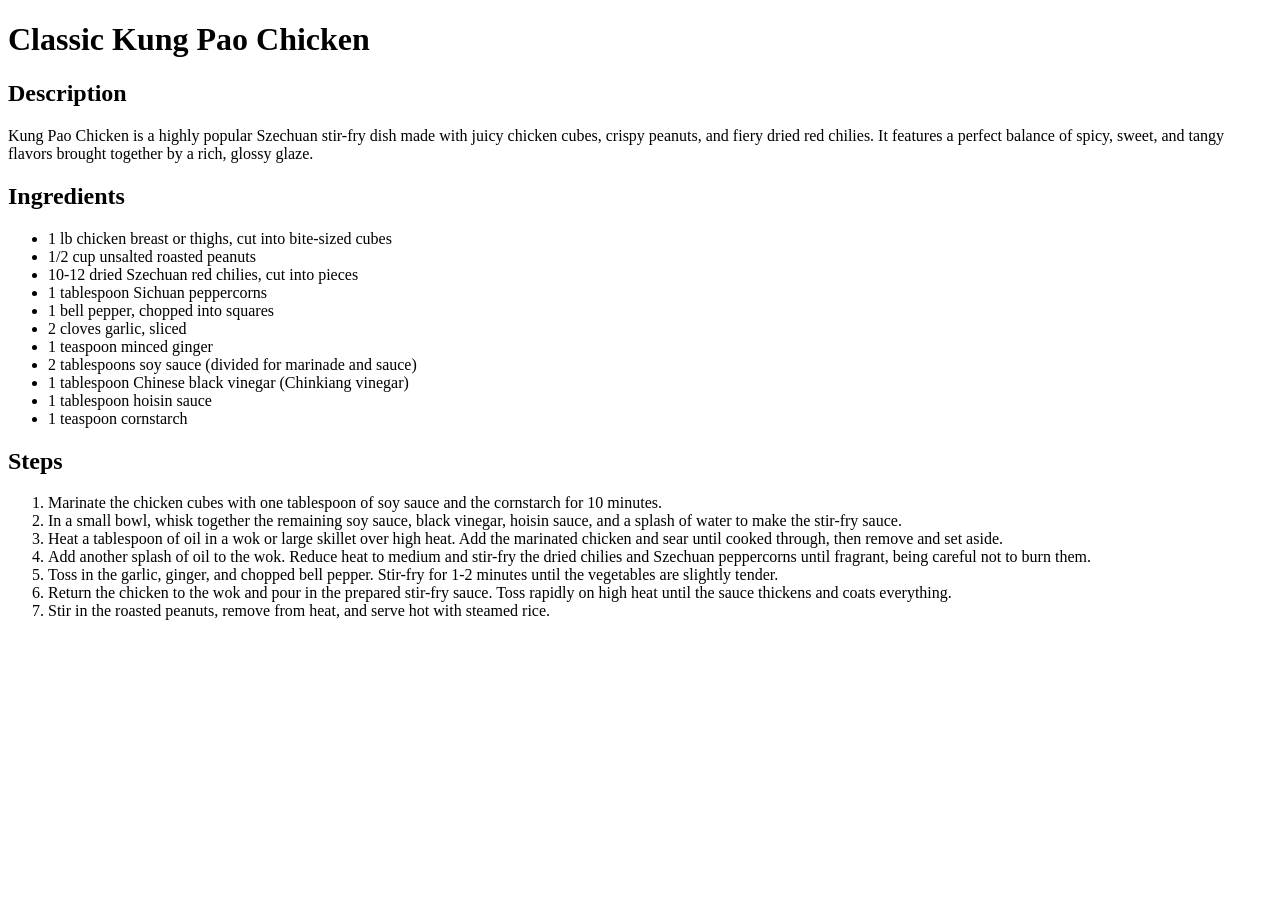
==== recipes/kung-pao-chicken.html @ 52cecb88 "Add Kung Pao Chicken recipe and update homepage" ====
<!DOCTYPE html>
<html lang="en">
<head>
    <meta charset="UTF-8">
    <title>Kung Pao Chicken Recipe</title>
</head>
<body>
    <h1>Classic Kung Pao Chicken</h1>
    
    <!-- Description -->
    <h2>Description</h2>
    <p>Kung Pao Chicken is a highly popular Szechuan stir-fry dish made with juicy chicken cubes, crispy peanuts, and fiery dried red chilies. It features a perfect balance of spicy, sweet, and tangy flavors brought together by a rich, glossy glaze.</p>
    
    <!-- Ingredients -->
    <h2>Ingredients</h2>
    <ul>
        <li>1 lb chicken breast or thighs, cut into bite-sized cubes</li>
        <li>1/2 cup unsalted roasted peanuts</li>
        <li>10-12 dried Szechuan red chilies, cut into pieces</li>
        <li>1 tablespoon Sichuan peppercorns</li>
        <li>1 bell pepper, chopped into squares</li>
        <li>2 cloves garlic, sliced</li>
        <li>1 teaspoon minced ginger</li>
        <li>2 tablespoons soy sauce (divided for marinade and sauce)</li>
        <li>1 tablespoon Chinese black vinegar (Chinkiang vinegar)</li>
        <li>1 tablespoon hoisin sauce</li>
        <li>1 teaspoon cornstarch</li>
    </ul>

    <!-- Steps -->
    <h2>Steps</h2>
    <ol>
        <li>Marinate the chicken cubes with one tablespoon of soy sauce and the cornstarch for 10 minutes.</li>
        <li>In a small bowl, whisk together the remaining soy sauce, black vinegar, hoisin sauce, and a splash of water to make the stir-fry sauce.</li>
        <li>Heat a tablespoon of oil in a wok or large skillet over high heat. Add the marinated chicken and sear until cooked through, then remove and set aside.</li>
        <li>Add another splash of oil to the wok. Reduce heat to medium and stir-fry the dried chilies and Szechuan peppercorns until fragrant, being careful not to burn them.</li>
        <li>Toss in the garlic, ginger, and chopped bell pepper. Stir-fry for 1-2 minutes until the vegetables are slightly tender.</li>
        <li>Return the chicken to the wok and pour in the prepared stir-fry sauce. Toss rapidly on high heat until the sauce thickens and coats everything.</li>
        <li>Stir in the roasted peanuts, remove from heat, and serve hot with steamed rice.</li>
    </ol>
</body>
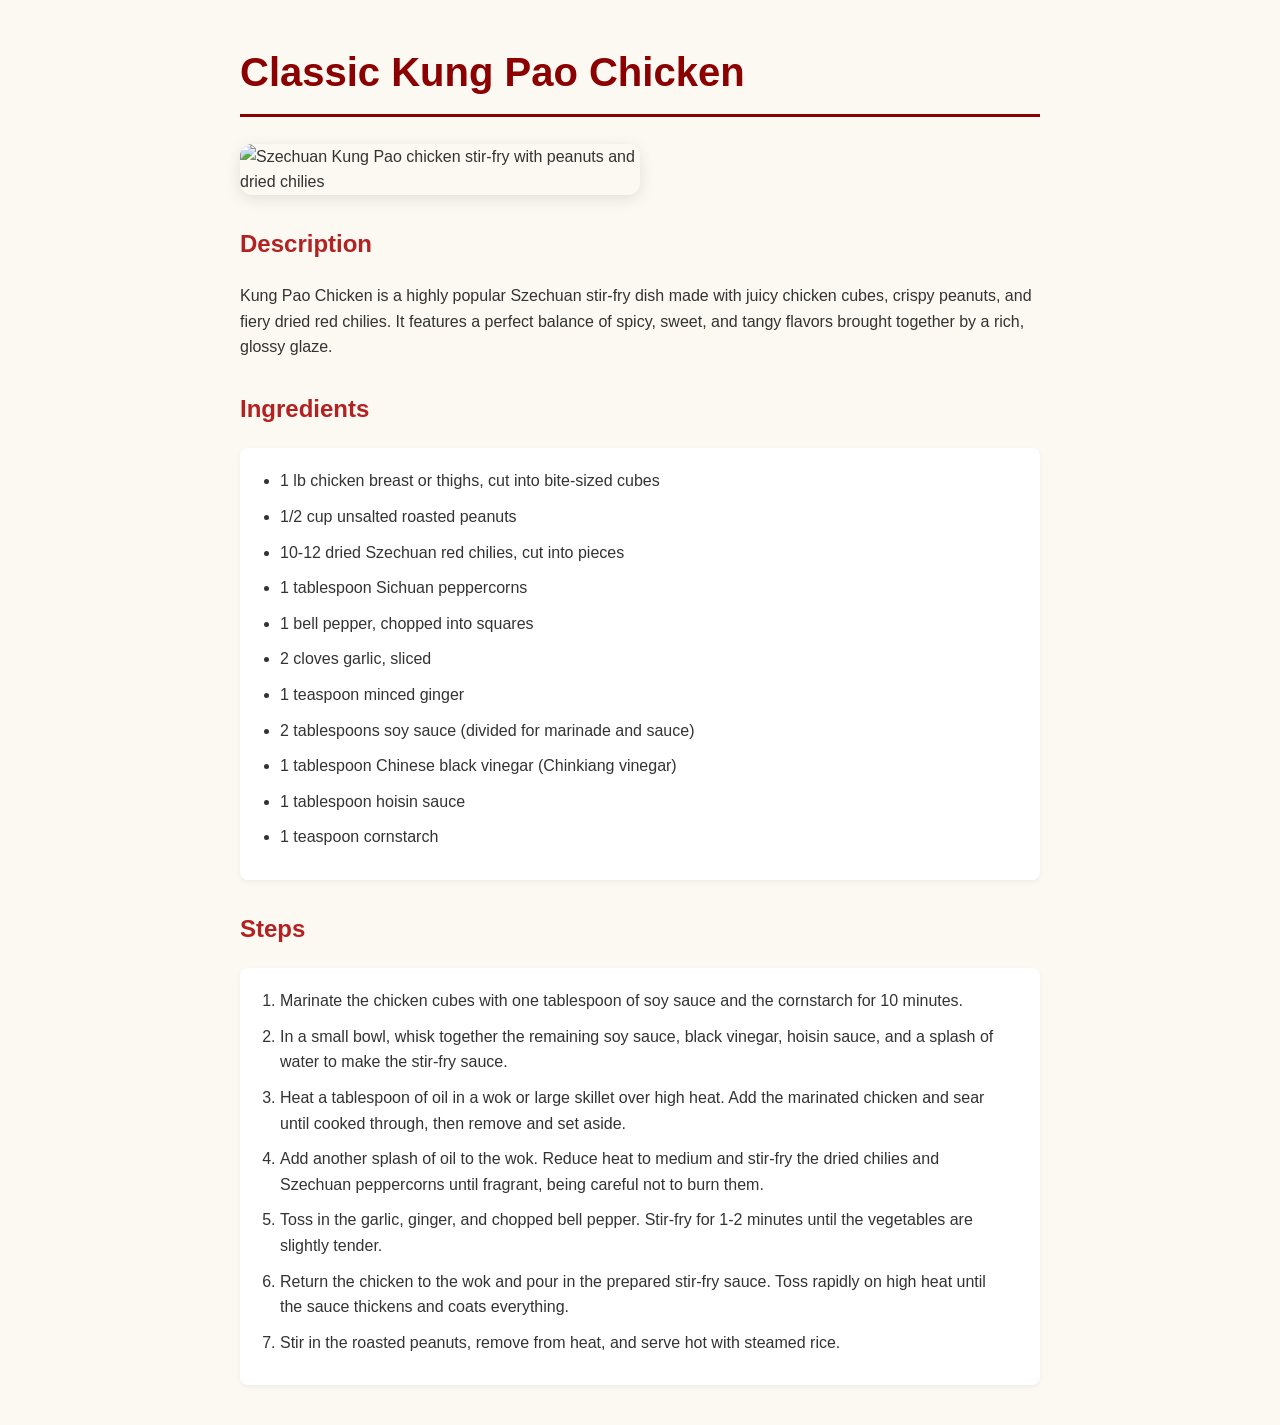
==== commit 5f763e88: "Add rich images and style entire project with global CSS sheet" ====
--- a/recipes/kung-pao-chicken.html
+++ b/recipes/kung-pao-chicken.html
@@ -3,10 +3,13 @@
 <head>
     <meta charset="UTF-8">
     <title>Kung Pao Chicken Recipe</title>
+    <link rel="stylesheet" href="../style.css">
+
 </head>
 <body>
     <h1>Classic Kung Pao Chicken</h1>
-    
+    <img src="https://unsplash.com" alt="Szechuan Kung Pao chicken stir-fry with peanuts and dried chilies" width="400">
+
     <!-- Description -->
     <h2>Description</h2>
     <p>Kung Pao Chicken is a highly popular Szechuan stir-fry dish made with juicy chicken cubes, crispy peanuts, and fiery dried red chilies. It features a perfect balance of spicy, sweet, and tangy flavors brought together by a rich, glossy glaze.</p>
--- a/style.css
+++ b/style.css
@@ -0,0 +1,51 @@
+body {
+    font-family: 'Segoe UI', Tahoma, Geneva, Verdana, sans-serif;
+    background-color: #fcf8f2; /* Soft warm white color */
+    color: #333333; /* Dark gray for comfortable reading */
+    max-width: 800px;
+    margin: 40px auto;
+    padding: 0 20px;
+    line-height: 1.6;
+}
+
+h1 {
+    color: #8b0000;
+     border-bottom: 3px solid #8b0000;
+    padding-bottom: 10px;
+    font-size: 2.5rem;
+}
+
+h2 {
+    color: #b22222;
+    margin-top: 30px;
+}
+
+img {
+    border-radius: 12px;
+    box-shadow: 0 4px 15px rgba(0, 0, 0, 0.1);
+    display: block;
+    margin: 20px 0;
+    max-width: 100%;
+     height: auto;
+}
+ul, ol {
+    background-color: #ffffff;
+    padding: 20px 40px;
+    border-radius: 8px;
+    box-shadow: 0 2px 5px rgba(0,0,0,0.05);
+}
+
+li {
+    margin-bottom: 10px;
+}
+
+a {
+    color: #8b0000;
+    text-decoration: none;
+    font-weight: bold;
+}
+
+a:hover {
+    text-decoration: underline;
+    color: #d2143a;
+}
